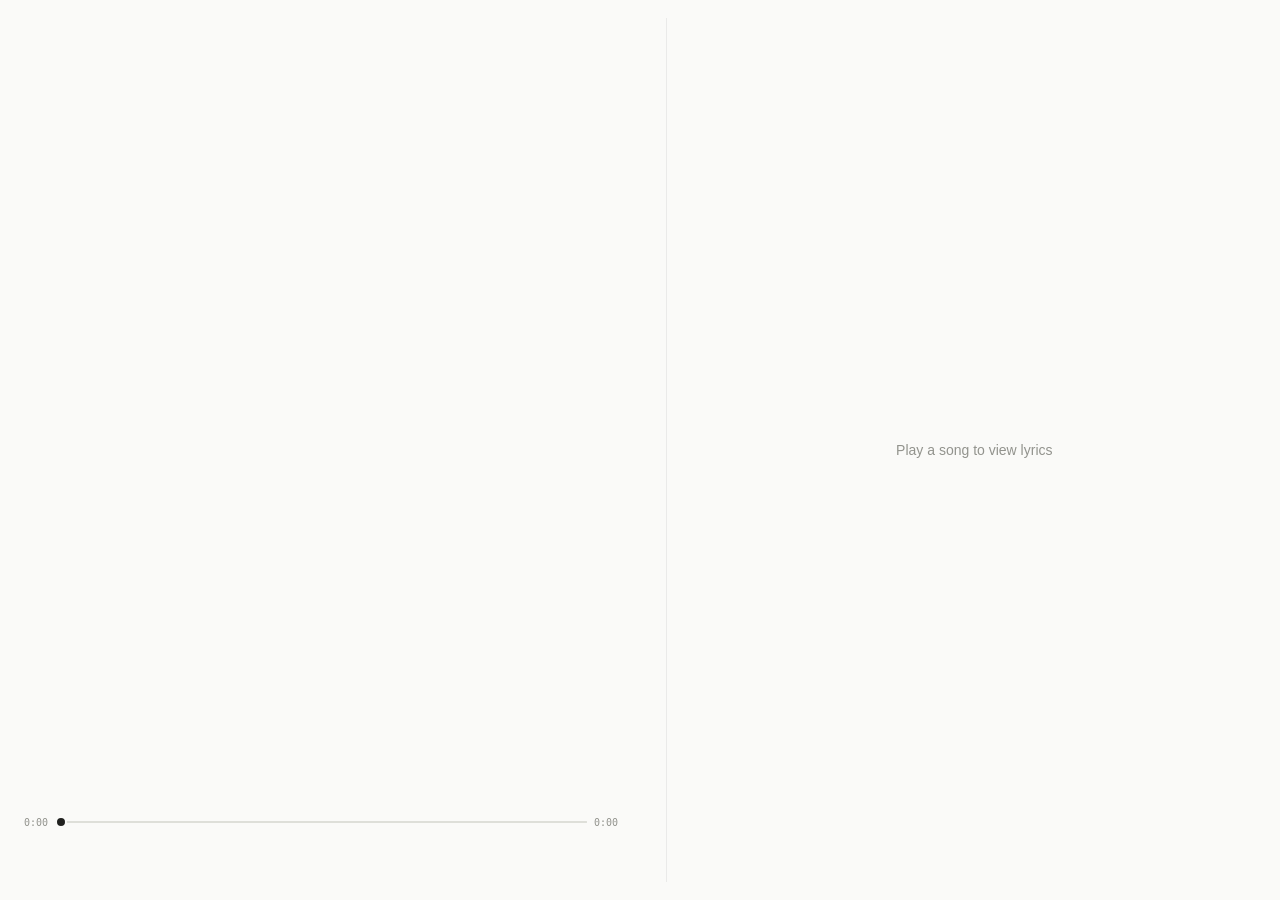
==== web/index.html @ 3633c278 "Add Android and Windows ports, source license and automated builds" ====
<!doctype html>
<html lang="zh-CN">
  <head>
    <meta charset="UTF-8" />
    <meta name="viewport" content="width=device-width, initial-scale=1.0, viewport-fit=cover" />
    <meta name="color-scheme" content="light" />
    <meta name="theme-color" content="#f4efe8" />
    <title>气象唱片 · Weather Record</title>
    <link rel="stylesheet" href="styles.css?v=20261101-i18n2" />
  </head>
  <body class="app-booting">
    <div class="launch-splash" id="launchSplash" aria-hidden="true">
      <div class="launch-brand">
        <img class="launch-icon" src="icon.svg" alt="" />
        <div class="launch-title" data-i18n="appName">Weather Record</div>
      </div>
    </div>
    <main class="shell">
      <header class="topbar">
        <a class="brand" href="#" data-i18n="brand">气象唱片 <span>WEATHER RECORD</span></a>
        <button class="location-btn" id="locationBtn" type="button"><span class="pin">⌖</span> <span id="locationText" data-i18n="locating">正在定位</span></button>
      </header>

      <section class="hero">
        <div class="hero-copy">
          <p class="eyebrow" data-i18n="eyebrow">TODAY'S RANDOM RECORD</p>
          <h1 data-i18n="heroTitle">让当下的天气，<br /><em>替你选一张唱片。</em></h1>
          <p class="intro" data-i18n="intro">每一次打开，都会根据此刻的时间、光线与空气，<br class="desktop" />从你的听觉天气库里捞出一张刚刚好的专辑。</p>
        </div>
        <div class="sky-mark" aria-hidden="true"><span>☼</span></div>
      </section>

      <section class="context-grid" aria-label="当前环境">
        <article class="context-card time-card"><span class="card-label" data-i18n="localTime">LOCAL TIME</span><strong id="clock">--:--</strong><span id="period" data-i18n="readingPeriod">正在读取时段</span></article>
        <article class="context-card weather-card"><span class="card-label" data-i18n="weather">WEATHER</span><strong id="temperature">--°</strong><span id="weatherLabel" data-i18n="readingWeather">正在读取天气</span></article>
        <article class="context-card date-card"><span class="card-label" data-i18n="today">TODAY</span><strong id="date">--</strong><span id="dateLabel" data-i18n="welcomeToday">崭新之日</span></article>
      </section>

      <section class="result-section">
        <div class="section-heading"><span>为你抽取</span><span class="rule"></span><span id="moodHint">今日氛围</span></div>
        <div class="record-layout">
          <div class="album-art" id="albumArt"><div class="art-noise"></div><span class="art-index" id="artIndex">01</span><div class="art-title" id="artTitle">—</div><div class="art-artist" id="artArtist">—</div><span class="art-sticker" id="artSticker">LISTEN<br />CLOSELY</span><div class="lyrics-view" id="lyricsView" aria-hidden="true"><div class="lyrics-caption" id="lyricsCaption" data-i18n="lyricsCaption">歌词 · 点按返回封面</div><div class="lyrics-window" id="lyricsWindow"><div class="lyrics-lines" id="lyricsLines"></div><p class="lyrics-message" id="lyricsMessage" data-i18n="lyricsIdle">播放歌曲后显示歌词</p></div><div class="lyrics-credit">LYRICS · LRCLIB</div></div></div>
          <div class="record-info">
            <p class="match-label">MATCHED TO YOUR MOMENT <span id="matchPercent">96%</span></p>
            <h2 id="albumName">正在寻找一张唱片…</h2>
            <p class="artist" id="artistName">—</p>
            <p class="description" id="albumDescription" data-i18n="waiting">稍等，让天空给我们一个提示。</p>
            <div class="tags" id="tags"></div>
            <div class="controls"><button class="play-btn" id="playBtn" type="button"><span id="playIcon">▶</span> <span id="playText" data-i18n="play">播放</span></button><button class="shuffle-btn" id="shuffleBtn" type="button" aria-label="重新抽取">↻</button></div>
          </div>
        </div>
      </section>
      <footer><span data-i18n="curated">CURATED BY THE SKY</span><span><span data-i18n="updated">更新时间</span> <b id="updatedAt">--:--</b></span></footer>
    </main>
    <div class="description-modal" id="descriptionModal" aria-hidden="true" role="dialog" aria-modal="true" aria-labelledby="descriptionModalTitle">
      <button class="description-close" id="descriptionClose" type="button" aria-label="关闭简介">×</button>
      <div class="description-sheet">
        <p class="description-kicker" id="descriptionModalTitle">ALBUM NOTE</p>
        <p class="description-full" id="descriptionFull"></p>
      </div>
    </div>
    <div class="rating-modal" id="trackRatingModal" aria-hidden="true" role="dialog" aria-modal="true" aria-labelledby="trackRatingTitle">
      <div class="rating-sheet">
        <p class="rating-kicker" id="ratingKicker">YOUR LISTENING PROFILE</p>
        <h2 id="trackRatingTitle">给这首歌一点感觉</h2>
        <p class="rating-track" id="ratingTrackName">—</p>
        <p class="rating-artist" id="ratingArtistName">—</p>
        <p class="rating-note" id="ratingNote">这是你的主观感受，不是音频测量，也不是喜爱程度。</p>
        <div class="rating-fields">
          <label class="rating-field"><span><b data-rating-title="energy">活力感</b><small>ENERGY</small></span><output>50</output><input type="range" min="0" max="100" value="50" data-rating="energy" /></label>
          <label class="rating-field"><span><b data-rating-title="valence">愉悦度</b><small>VALENCE</small></span><output>50</output><input type="range" min="0" max="100" value="50" data-rating="valence" /></label>
          <label class="rating-field"><span><b data-rating-title="calmness">平静度</b><small>CALMNESS</small></span><output>50</output><input type="range" min="0" max="100" value="50" data-rating="calmness" /></label>
          <label class="rating-field"><span><b data-rating-title="acousticness">原声感</b><small>ACOUSTICNESS</small></span><output>50</output><input type="range" min="0" max="100" value="50" data-rating="acousticness" /></label>
          <label class="rating-field"><span><b data-rating-title="instrumentalness">器乐程度</b><small>INSTRUMENTALNESS</small></span><output>50</output><input type="range" min="0" max="100" value="50" data-rating="instrumentalness" /></label>
          <label class="rating-field"><span><b data-rating-title="groove">律动感</b><small>GROOVE</small></span><output>50</output><input type="range" min="0" max="100" value="50" data-rating="groove" /></label>
        </div>
        <div class="rating-actions"><button id="ratingLater" type="button">稍后再说</button><button id="ratingSave" type="button">保存评分</button></div>
        <button class="rating-never" id="ratingNever" type="button">不再提醒这首歌</button>
      </div>
    </div>
    <script src="portable.js"></script>
    <script src="bootstrap.js?v=20261031-1800"></script>
    <script src="localization.js?v=20261101-newday1"></script>
    <script src="clean-app.js?v=20261101-track-rating1"></script>
    <script>
      if (!window.WEATHER_RECORD_NATIVE && !window.WEATHER_RECORD_PORTABLE) {
        const spotifyWebSDK = document.createElement('script');
        spotifyWebSDK.src = 'https://sdk.scdn.co/spotify-player.js';
        document.body.appendChild(spotifyWebSDK);
      }
    </script>
  </body>
</html>
---- web/styles.css ----
:root{--paper:#f6f3ee;--ink:#172033;--muted:#7b8390;--surface:#e2e7ed;--surface-strong:#cdd5df;--line:#172033;--accent:#e86f51}*{box-sizing:border-box}html{background:var(--paper)}body{margin:0;background:var(--paper);color:var(--ink);font-family:"DM Sans",-apple-system,BlinkMacSystemFont,"PingFang SC","Microsoft YaHei",sans-serif}.shell{width:min(100%,840px);min-height:100svh;margin:0 auto;padding:54px 44px 138px}.topbar{height:0}.brand,.location-btn,.hero,.section-heading,.match-label,.record-info h2,.record-info .artist,.record-info .description,.record-info .tags,footer,.track-panel{display:none!important}.spotify-reconnect{position:fixed;z-index:10;left:50%;bottom:max(24px,env(safe-area-inset-bottom));transform:translateX(-50%);height:46px;min-width:220px;padding:0 22px;border:0;border-radius:999px;background:var(--ink);color:#fff;font:600 14px "DM Sans";letter-spacing:.02em;box-shadow:0 10px 24px rgba(23,32,51,.18);cursor:pointer;transition:transform .18s,background .18s}.spotify-reconnect:hover{background:var(--accent);transform:translateX(-50%) translateY(-2px)}.context-grid{display:grid;grid-template-columns:repeat(3,minmax(0,1fr));gap:24px;margin:0 0 50px;border:0}.context-card{min-width:0;padding:0;border:0;display:block}.card-label{display:block!important;margin:0 0 8px;font:600 10px "DM Mono",monospace;letter-spacing:.14em;color:var(--muted)}.context-card strong{display:block;overflow:hidden;color:var(--ink);font:500 clamp(28px,4.2vw,48px)/1 "DM Sans";letter-spacing:-.06em;text-overflow:ellipsis;white-space:nowrap}.context-card span:last-child{display:block;margin-top:8px;overflow:hidden;color:var(--muted);font:400 13px/1.2 "DM Sans";text-overflow:ellipsis;white-space:nowrap}.weather-card{order:1}.time-card{order:2}.date-card{order:3}.result-section{padding:0}.record-layout{display:block;margin:0}.album-art{position:relative;width:100%;aspect-ratio:1;overflow:hidden;border:0;border-radius:38px;background:#cbd4df center/cover no-repeat;box-shadow:0 22px 44px rgba(23,32,51,.16)}.album-art:before,.album-art:after,.art-noise,.art-index,.art-title,.art-artist,.art-sticker{display:none!important}.record-info{width:100%;padding:0}.mode-bar{display:flex!important;justify-content:center;gap:5px;margin:22px 0 0!important}.mode-btn{min-height:30px;padding:7px 12px;border:1px solid #d4dae1;border-radius:999px;background:transparent;color:var(--muted);font:500 10px "DM Mono",monospace;cursor:pointer}.mode-btn.active{border-color:var(--ink);background:var(--ink);color:#fff}.player-extras{width:100%;margin:52px auto 0}.progress-line{display:grid;grid-template-columns:42px minmax(0,1fr) 42px;align-items:center;gap:10px;border-top:2px solid var(--line);padding-top:12px}.progress-line span{color:var(--muted);font:500 10px "DM Mono",monospace;text-align:center}.progress-line input{width:100%;height:4px;margin:0;appearance:none;background:transparent;accent-color:var(--accent);cursor:pointer}.progress-line input::-webkit-slider-runnable-track{height:4px;border-radius:99px;background:#cbd4df}.progress-line input::-webkit-slider-thumb{width:12px;height:12px;margin-top:-4px;appearance:none;border:2px solid var(--paper);border-radius:50%;background:var(--accent);box-shadow:0 1px 4px rgba(0,0,0,.2)}.progress-line input::-moz-range-track{height:4px;border-radius:99px;background:#cbd4df}.progress-line input::-moz-range-thumb{width:10px;height:10px;border:2px solid var(--paper);border-radius:50%;background:var(--accent)}.controls{display:grid;grid-template-columns:1fr 1fr;gap:16px;margin:48px 0 0}.play-btn,.shuffle-btn{display:flex;align-items:center;justify-content:center;min-height:76px;padding:0;border:0;border-radius:24px;color:var(--ink);font:600 21px "DM Sans";cursor:pointer;transition:transform .16s,background .16s,box-shadow .16s}.play-btn{background:var(--ink);color:#fff;box-shadow:0 10px 20px rgba(23,32,51,.14)}.play-btn:hover{background:#253552;transform:translateY(-2px)}.shuffle-btn{background:var(--surface-strong)}.shuffle-btn:hover{background:#bbc7d3;transform:translateY(-2px)}.play-btn span:first-child{display:none}.play-btn #playText{font-size:0}.play-btn #playText:after{content:"播放";font-size:21px}.shuffle-btn{font-size:0}.shuffle-btn:after{content:"换一首";font-size:21px}.spotify-login{display:none}
@media(min-width:900px){.shell{width:min(100%,980px);padding:66px 64px 130px}.context-grid{margin-bottom:62px}.album-art{width:min(100%,700px);margin:0 auto;border-radius:44px}.player-extras{width:min(100%,700px)}.controls{width:min(100%,700px);margin:48px auto 0}.mode-bar{margin-top:26px!important}}
@media(max-width:520px){.shell{padding:32px 22px 118px}.context-grid{gap:10px;margin-bottom:34px}.card-label{font-size:8px;margin-bottom:7px}.context-card strong{font-size:25px}.context-card span:last-child{margin-top:6px;font-size:11px}.album-art{border-radius:28px}.mode-bar{margin-top:17px!important}.mode-btn{padding:6px 10px;font-size:9px}.player-extras{margin-top:36px}.progress-line{grid-template-columns:35px minmax(0,1fr) 35px;gap:7px}.controls{gap:12px;margin-top:38px}.play-btn,.shuffle-btn{min-height:62px;border-radius:19px}.play-btn #playText:after,.shuffle-btn:after{font-size:17px}.spotify-reconnect{height:42px;min-width:190px;font-size:12px}}
/* desktop player composition */
.record-info{display:flex;flex-direction:column}.mode-bar{order:1}.player-extras{order:2}.controls{order:3}
@media(min-width:760px){.shell{width:min(100%,1280px);padding:64px 70px 120px}.context-grid{width:min(100%,760px);margin:0 auto 66px}.record-layout{display:grid;grid-template-columns:minmax(420px,610px) minmax(270px,1fr);align-items:center;gap:74px}.album-art{width:100%;margin:0;border-radius:46px}.record-info{align-items:stretch}.mode-bar{justify-content:flex-start;margin:0 0 42px!important}.mode-btn{padding:9px 15px;font-size:11px}.player-extras{width:100%;margin:0}.progress-line{padding-top:15px}.controls{width:100%;margin:44px 0 0;gap:14px}.play-btn,.shuffle-btn{min-height:72px;border-radius:22px}.spotify-reconnect{left:auto;right:36px;bottom:30px;transform:none}.spotify-reconnect:hover{transform:translateY(-2px)}}
.record-info h2{display:block!important;order:1;margin:0 0 7px;text-align:left;color:var(--ink);font:600 clamp(25px,3vw,40px)/1.05 'Playfair Display';letter-spacing:-.04em;white-space:nowrap;overflow:hidden;text-overflow:ellipsis}.record-info .artist{display:block!important;order:2;margin:0 0 24px;text-align:left;color:var(--muted);font:400 13px 'DM Mono',monospace;white-space:nowrap;overflow:hidden;text-overflow:ellipsis}.record-info .mode-bar{order:3}.record-info .player-extras{order:4}.record-info .controls{order:5}@media(max-width:700px){.record-info h2{margin:20px 3px 5px;font-size:26px}.record-info .artist{margin:0 3px 17px;font-size:11px}.record-info .mode-bar{order:3}.record-info .player-extras{order:4}.record-info .controls{order:5}}

/* Minimal player */
:root{--paper:#fafaf8;--ink:#20211f;--muted:#92938d;--accent:#20211f}
.shell{max-width:1060px;padding-top:44px}
.context-grid{gap:24px;margin-bottom:36px}.card-label{display:none!important}
.context-card strong{font-size:22px;letter-spacing:-.03em}.context-card span:last-child{font-size:11px}
.album-art{border-radius:12px;box-shadow:0 10px 32px #0000000b;touch-action:pan-y;user-select:none}
.record-info h2{font-family:-apple-system,BlinkMacSystemFont,'PingFang SC',sans-serif;font-size:28px;font-weight:500;line-height:1.25;letter-spacing:-.03em}
.record-info .artist{font-family:inherit;font-size:13px;margin-bottom:20px}
.mode-bar{gap:14px!important;margin:12px 0 28px!important;justify-content:flex-start}
.mode-btn{border:0!important;border-radius:0;background:transparent!important;color:var(--muted)!important;padding:8px 0;font:12px inherit}
.mode-btn.active{color:var(--ink)!important;box-shadow:0 1px var(--ink)}
.player-extras{margin:8px 0 0;width:100%}.progress-line{border:0;padding:0;gap:12px}
.progress-line input::-webkit-slider-runnable-track{background:#e2e3de;height:3px}
.progress-line input::-webkit-slider-thumb{width:11px;height:11px;box-shadow:none}
.controls{display:flex;justify-content:center;margin:26px 0 0;width:100%}
.shuffle-btn{display:none!important}
.play-btn{width:64px;height:64px;min-height:64px;border-radius:50%;box-shadow:none;background:var(--ink)}
.play-btn span:first-child{display:block;font-size:23px;line-height:1}
.play-btn #playText{position:absolute;width:1px;height:1px;overflow:hidden;clip-path:inset(50%)}
.play-btn #playText:after{content:none}
.spotify-reconnect{position:static;display:block;margin:0 auto;background:transparent;color:var(--muted);box-shadow:none;transform:none;min-width:0;height:36px;font-size:11px}
.spotify-reconnect:hover{background:transparent;color:var(--ink);transform:none}
.topbar{height:auto;margin-bottom:28px}
@media(min-width:760px){.record-layout{grid-template-columns:minmax(0,480px) minmax(0,1fr);gap:64px}.context-grid{max-width:none;margin-bottom:42px}.album-art{border-radius:12px}.shell{padding-bottom:64px}.mode-bar{margin-bottom:28px!important}}
@media(max-width:759px){.shell{padding:20px 26px 40px}.context-grid{margin-bottom:26px}.record-info h2{margin:24px 0 6px;font-size:25px}.record-info .artist{margin:0 0 12px}.mode-bar{margin:6px 0 24px!important}.album-art{border-radius:10px}.controls{margin-top:24px}}
@media(prefers-reduced-motion:reduce){*{transition:none!important}}
/* Refined transport and visible account control */
.topbar{height:0;overflow:visible}
.spotify-reconnect{position:fixed!important;top:max(16px,env(safe-area-inset-top));right:20px;left:auto!important;bottom:auto!important;z-index:20;transform:none!important;padding:0 13px;height:34px;min-width:0;border:1px solid #e7e7e2;border-radius:999px;background:rgba(250,250,248,.9);color:#555650;font:500 11px -apple-system,BlinkMacSystemFont,sans-serif;box-shadow:0 2px 10px #00000008;backdrop-filter:blur(10px)}
.spotify-reconnect:hover{background:#f0f0ec;color:#20211f;transform:none!important}
.play-btn{width:58px;height:58px;min-height:58px;padding:0;border:1px solid #393a37;background:#20211f;box-shadow:0 5px 14px #00000018;transition:transform .16s,background .16s,box-shadow .16s}
.play-btn:hover{background:#353632;transform:scale(1.04);box-shadow:0 7px 18px #00000020}
.play-btn:active{transform:scale(.96)}
.play-btn #playIcon{display:grid;width:22px;height:22px;place-items:center}
.play-btn #playIcon svg{width:22px;height:22px;fill:#fff}
.album-art{cursor:grab;touch-action:pan-y;will-change:transform,opacity;backface-visibility:hidden;transform:translateZ(0);contain:paint}
.album-art:active{cursor:grabbing}

/* iPhone app: one screen with the account button in normal flow */
.native-app,.native-app body{height:100%;overflow:hidden;overscroll-behavior:none}
.native-app .shell{height:100dvh;min-height:0;max-height:100dvh;padding:12px 18px 14px;display:flex;flex-direction:column;overflow:hidden}
.native-app .topbar{height:36px;min-height:36px;margin:0 0 10px;display:flex;align-items:center;justify-content:flex-end;overflow:visible}
.native-app .spotify-reconnect{position:static!important;top:auto;right:auto;bottom:auto;left:auto;transform:none!important;margin:0;height:32px}
.native-app .context-grid{width:100%;margin:0 0 13px;gap:8px;flex:0 0 auto}
.native-app .context-card strong{font-size:clamp(17px,5vw,23px)}
.native-app .context-card span:last-child{font-size:10px;margin-top:4px}
.native-app .result-section{min-height:0;flex:1}
.native-app .record-layout{height:100%;display:flex;flex-direction:column;align-items:stretch;gap:0}
.native-app .album-art{width:min(100%,calc(100dvh - 332px));max-height:calc(100dvh - 332px);min-height:0;flex:0 1 auto;align-self:center;margin:0}
.native-app .record-info{min-height:0;flex:1}
.native-app .record-info h2{margin:11px 0 3px;font-size:clamp(18px,5vw,25px)}
.native-app .record-info .artist{margin:0 0 5px;font-size:11px}
.native-app .mode-bar{margin:1px 0 10px!important;gap:14px!important}
.native-app .mode-btn{min-height:25px;padding:3px 0;font-size:11px}
.native-app .player-extras{margin:0}
.native-app .controls{margin:14px 0 0}
.native-app .play-btn{width:52px;height:52px;min-height:52px}
.native-app .shell{padding-top:calc(env(safe-area-inset-top,0px) + 8px);padding-bottom:calc(env(safe-area-inset-bottom,0px) + 8px)}
.native-app .album-art{width:min(100%,calc(100dvh - env(safe-area-inset-top,0px) - env(safe-area-inset-bottom,0px) - 310px));max-height:calc(100dvh - env(safe-area-inset-top,0px) - env(safe-area-inset-bottom,0px) - 310px)}
@media(max-height:680px){.native-app .shell{padding-top:6px;padding-bottom:6px}.native-app .topbar{margin-bottom:5px}.native-app .context-grid{margin-bottom:8px}.native-app .album-art{width:min(100%,calc(100dvh - 288px));max-height:calc(100dvh - 288px)}.native-app .controls{margin-top:8px}.native-app .play-btn{width:46px;height:46px;min-height:46px}}
@media(max-height:680px){.native-app .shell{padding-top:calc(env(safe-area-inset-top,0px) + 4px);padding-bottom:calc(env(safe-area-inset-bottom,0px) + 4px)}.native-app .album-art{width:min(100%,calc(100dvh - env(safe-area-inset-top,0px) - env(safe-area-inset-bottom,0px) - 270px));max-height:calc(100dvh - env(safe-area-inset-top,0px) - env(safe-area-inset-bottom,0px) - 270px)}}

/* Airier player spacing */
@media(min-width:760px){.record-layout{gap:88px}.record-info h2{font-size:36px}.record-info .artist{font-size:15px;margin-bottom:30px}.record-info .mode-bar{margin-bottom:40px!important}.record-info .controls{margin-top:50px}.play-btn{width:68px;height:68px;min-height:68px}}
.native-app .topbar{height:40px;min-height:40px;margin-bottom:clamp(12px,2.2vh,22px)}
.native-app .context-grid{margin-bottom:clamp(16px,2.4vh,24px);gap:14px}
.native-app .context-card strong{font-size:clamp(20px,5.8vw,27px)}
.native-app .context-card span:last-child{font-size:11px;margin-top:6px}
.native-app .record-info h2{margin:clamp(17px,2.7vh,25px) 0 5px;font-size:clamp(22px,6vw,29px)}
.native-app .record-info .artist{font-size:13px;margin-bottom:10px}
.native-app .mode-bar{margin:7px 0 18px!important;gap:22px!important}
.native-app .mode-btn{font-size:12px;min-height:32px;padding:6px 0}
.native-app .player-extras{margin:6px 0 0}
.native-app .controls{margin-top:auto;padding-top:16px;margin-bottom:4px}
.native-app .play-btn{width:62px;height:62px;min-height:62px}
.native-app .album-art{width:min(100%,calc(100dvh - env(safe-area-inset-top,0px) - env(safe-area-inset-bottom,0px) - 360px));max-height:calc(100dvh - env(safe-area-inset-top,0px) - env(safe-area-inset-bottom,0px) - 360px)}
@media(max-height:720px){.native-app .topbar{margin-bottom:8px}.native-app .context-grid{margin-bottom:10px}.native-app .record-info h2{margin-top:10px}.native-app .mode-bar{margin-bottom:10px!important}.native-app .controls{padding-top:8px}.native-app .album-art{width:min(100%,calc(100dvh - env(safe-area-inset-top,0px) - env(safe-area-inset-bottom,0px) - 315px));max-height:calc(100dvh - env(safe-area-inset-top,0px) - env(safe-area-inset-bottom,0px) - 315px)}}

/* Show the actual time/weather match below the artwork. */
.record-info .description{display:-webkit-box!important;order:3;margin:0 0 8px;color:var(--muted);font:400 12px/1.4 -apple-system,BlinkMacSystemFont,'PingFang SC',sans-serif;-webkit-box-orient:vertical;-webkit-line-clamp:3;overflow:hidden}
.record-info .tags{display:flex!important;order:4;gap:6px;margin:0 0 8px;overflow:hidden;white-space:nowrap}
.record-info .tag{flex:none;padding:4px 8px;border-radius:999px;background:#eff0ec;color:#656761;font:500 10px/1.2 -apple-system,BlinkMacSystemFont,'PingFang SC',sans-serif}
.record-info .mode-bar{order:5}.record-info .player-extras{order:6}.record-info .controls{order:7}
.native-app .record-info h2{margin-top:10px}.native-app .record-info .artist{margin-bottom:7px}
.native-app .mode-bar{margin:4px 0 10px!important}
.native-app .album-art{width:min(100%,calc(100dvh - env(safe-area-inset-top,0px) - env(safe-area-inset-bottom,0px) - 435px));max-height:calc(100dvh - env(safe-area-inset-top,0px) - env(safe-area-inset-bottom,0px) - 435px)}
@media(max-height:720px){.native-app .album-art{width:min(100%,calc(100dvh - env(safe-area-inset-top,0px) - env(safe-area-inset-bottom,0px) - 380px));max-height:calc(100dvh - env(safe-area-inset-top,0px) - env(safe-area-inset-bottom,0px) - 380px)}}

/* Tap the artwork to reveal time-synced lyrics. */
.lyrics-view{position:absolute;inset:0;z-index:2;overflow:hidden;border-radius:inherit;background:var(--paper);color:var(--ink);opacity:0;visibility:hidden;pointer-events:none;transition:opacity .38s ease,visibility .38s ease}
.album-art.lyrics-closing .lyrics-view{transition:none!important;opacity:0!important;visibility:hidden!important}
.album-art.lyrics-open .lyrics-view{opacity:1;visibility:visible}
.lyrics-caption,.lyrics-credit{position:absolute;left:24px;right:24px;z-index:2;font:600 10px/1.3 -apple-system,BlinkMacSystemFont,'PingFang SC',sans-serif;letter-spacing:.1em;color:#ffffff83}
.lyrics-caption{top:20px}.lyrics-credit{bottom:17px}
.lyrics-window{position:absolute;inset:50px 22px 42px;overflow:hidden;mask-image:linear-gradient(to bottom,transparent,#000 15%,#000 85%,transparent)}
.lyrics-lines{position:absolute;top:0;left:0;right:0;will-change:transform;transition:transform .62s cubic-bezier(.2,.75,.2,1)}
.lyric-line{margin:0 0 19px;font:650 clamp(18px,5vw,30px)/1.22 -apple-system,BlinkMacSystemFont,'PingFang SC',sans-serif;letter-spacing:-.03em;color:#fff;opacity:.16;filter:blur(3px);transition:opacity .48s ease,filter .48s ease,transform .48s ease;transform:scale(.98);transform-origin:left center;white-space:pre-wrap;overflow-wrap:anywhere}
.lyric-line.near{opacity:.38;filter:blur(1.7px)}
.lyric-line.active{opacity:1;filter:none;transform:scale(1)}
.lyrics-message{position:absolute;top:50%;left:0;right:0;margin:0;transform:translateY(-50%);text-align:center;color:#ffffffb5;font:500 14px/1.5 -apple-system,BlinkMacSystemFont,'PingFang SC',sans-serif}
.lyrics-message[hidden]{display:none}
@media(max-width:520px){.lyrics-window{inset:46px 18px 38px}.lyrics-caption,.lyrics-credit{left:19px;right:19px}.lyrics-caption{top:16px}.lyrics-credit{bottom:14px}.lyric-line{margin-bottom:15px;font-size:clamp(18px,5.4vw,24px)}}

/* Full-page lyric composition: the artwork becomes a clean reading space. */
.album-art.lyrics-open{border-radius:0;box-shadow:none;background:var(--paper)!important;cursor:pointer}
.album-art.lyrics-open .lyrics-view{border-radius:0;background:var(--paper);color:var(--ink)}
.album-art.lyrics-open .lyrics-caption,.album-art.lyrics-open .lyrics-credit{display:none}
.album-art.lyrics-open .lyrics-window{inset:0 4px 0 0;mask-image:linear-gradient(to bottom,transparent,#000 8%,#000 86%,transparent)}
.album-art.lyrics-open .lyrics-lines{left:0;right:0;transition:transform .68s cubic-bezier(.22,.72,.2,1)}
.album-art.lyrics-open .lyric-line{margin:0 0 clamp(28px,4.5vh,45px);color:var(--ink);font:650 clamp(34px,10vw,50px)/1.27 -apple-system,BlinkMacSystemFont,'PingFang SC',sans-serif;letter-spacing:-.045em;opacity:.12;filter:blur(3px);transform:none;transition:opacity .5s ease,filter .5s ease}
.album-art.lyrics-open .lyric-line.near{opacity:.29;filter:blur(2.1px)}
.album-art.lyrics-open .lyric-line.active{opacity:1;filter:none;transform:none}
.album-art.lyrics-open .lyrics-message{color:var(--muted);font-size:15px}
@media(max-width:759px){.album-art.lyrics-open{height:min(56dvh,560px);aspect-ratio:auto}}
.native-app .album-art.lyrics-open{width:100%;height:0;max-height:none;min-height:0;flex:1 1 auto;align-self:stretch;aspect-ratio:auto;margin:0}
.native-app .album-art.lyrics-open+.record-info{flex:0 0 auto}
.native-app .album-art.lyrics-open+.record-info h2{margin-top:clamp(12px,2.4vh,24px)}
.native-app .album-art.lyrics-open+.record-info .controls{margin-bottom:clamp(12px,3vh,28px)}
@media(max-height:720px){.native-app .album-art.lyrics-open+.record-info h2{margin-top:8px}.native-app .album-art.lyrics-open+.record-info .controls{margin-bottom:4px}}

/* Full album note: tap the clamped preview to read without leaving the player. */
.record-info .description{cursor:pointer}
.description-modal{position:fixed;inset:0;z-index:100;display:flex;align-items:center;justify-content:center;padding:max(78px,env(safe-area-inset-top)) 28px max(48px,env(safe-area-inset-bottom));background:rgba(246,243,238,.62);backdrop-filter:blur(22px) saturate(.82);-webkit-backdrop-filter:blur(22px) saturate(.82);opacity:0;visibility:hidden;pointer-events:none;transition:opacity .22s ease,visibility .22s ease}
.description-modal.open{opacity:1;visibility:visible;pointer-events:auto}
.description-close{position:absolute;top:max(18px,env(safe-area-inset-top));left:20px;width:34px;height:34px;padding:0;border:1px solid rgba(23,32,51,.12);border-radius:50%;background:rgba(255,255,255,.66);color:var(--ink);font:300 25px/30px -apple-system,BlinkMacSystemFont,sans-serif;box-shadow:0 4px 16px rgba(23,32,51,.07);cursor:pointer}
.description-sheet{width:min(100%,620px);max-height:72dvh;overflow:auto;padding:34px 30px;border:1px solid rgba(23,32,51,.08);border-radius:30px;background:rgba(250,249,246,.88);box-shadow:0 24px 70px rgba(23,32,51,.14)}
.description-kicker{margin:0 0 22px;color:var(--muted);font:600 10px/1.2 -apple-system,BlinkMacSystemFont,sans-serif;letter-spacing:.16em}
.description-full{margin:0;color:var(--ink);font:500 clamp(22px,6.4vw,34px)/1.46 -apple-system,BlinkMacSystemFont,'PingFang SC',sans-serif;letter-spacing:-.025em;white-space:pre-wrap}
@media(max-width:520px){.description-modal{padding-left:20px;padding-right:20px}.description-sheet{padding:29px 24px;border-radius:25px}.description-full{font-size:clamp(21px,6vw,28px)}}
@media(prefers-reduced-motion:reduce){.description-modal{transition:none}}

/* Subjective Liked Songs rating: local-only and visually consistent. */
.rating-modal{position:fixed;inset:0;z-index:160;display:flex;align-items:flex-end;justify-content:center;padding:20px max(18px,env(safe-area-inset-right)) max(18px,env(safe-area-inset-bottom)) max(18px,env(safe-area-inset-left));background:rgba(244,243,239,.55);backdrop-filter:blur(24px) saturate(.86);-webkit-backdrop-filter:blur(24px) saturate(.86);opacity:0;visibility:hidden;pointer-events:none;transition:opacity .25s ease,visibility .25s ease}
.rating-modal.open{opacity:1;visibility:visible;pointer-events:auto}
.rating-sheet{width:min(100%,560px);max-height:min(88dvh,760px);overflow:auto;padding:27px 25px 22px;border:1px solid rgba(32,33,31,.08);border-radius:30px;background:rgba(250,250,248,.96);box-shadow:0 24px 80px rgba(24,26,24,.16);transform:translate3d(0,24px,0) scale(.985);transition:transform .34s cubic-bezier(.16,.78,.2,1)}
.rating-modal.open .rating-sheet{transform:translate3d(0,0,0) scale(1)}
.rating-kicker{margin:0 0 9px;color:var(--muted);font:600 9px/1.2 -apple-system,BlinkMacSystemFont,sans-serif;letter-spacing:.17em}
.rating-sheet h2{margin:0 0 12px;color:var(--ink);font:600 clamp(25px,7vw,34px)/1.08 -apple-system,BlinkMacSystemFont,'PingFang SC',sans-serif;letter-spacing:-.04em}
.rating-track{margin:0 0 3px;color:var(--ink);font:500 15px/1.3 -apple-system,BlinkMacSystemFont,'PingFang SC',sans-serif;white-space:nowrap;overflow:hidden;text-overflow:ellipsis}
.rating-artist,.rating-note{color:var(--muted);font:400 11px/1.45 -apple-system,BlinkMacSystemFont,'PingFang SC',sans-serif}
.rating-artist{margin:0 0 12px}.rating-note{margin:0 0 20px;max-width:440px}
.rating-fields{display:grid;gap:16px}
.rating-field{display:grid;grid-template-columns:minmax(0,1fr) 35px;align-items:end;gap:7px 12px}
.rating-field>span{display:flex;align-items:baseline;gap:8px;min-width:0}.rating-field b{font:500 13px/1.2 -apple-system,BlinkMacSystemFont,'PingFang SC',sans-serif}.rating-field small{color:var(--muted);font:500 8px/1.2 -apple-system,BlinkMacSystemFont,sans-serif;letter-spacing:.1em}
.rating-field output{text-align:right;color:var(--ink);font:500 11px/1.2 ui-monospace,SFMono-Regular,Menlo,monospace}
.rating-field input{grid-column:1/-1;width:100%;height:15px;margin:0;appearance:none;background:transparent;cursor:pointer}
.rating-field input::-webkit-slider-runnable-track{height:3px;border-radius:99px;background:linear-gradient(90deg,var(--ink) var(--rating-value,50%),#dedfd9 var(--rating-value,50%))}
.rating-field input::-webkit-slider-thumb{width:15px;height:15px;margin-top:-6px;appearance:none;border:3px solid #fafaf8;border-radius:50%;background:var(--ink);box-shadow:0 1px 6px rgba(0,0,0,.22)}
.rating-actions{display:grid;grid-template-columns:1fr 1.35fr;gap:10px;margin-top:24px}.rating-actions button{height:50px;border:0;border-radius:16px;font:600 13px -apple-system,BlinkMacSystemFont,'PingFang SC',sans-serif;cursor:pointer}.rating-actions button:first-child{background:#ecece7;color:#666760}.rating-actions button:last-child{background:var(--ink);color:#fff}
.rating-never{display:block;margin:14px auto 0;padding:4px;border:0;background:transparent;color:#a0a19b;font:400 10px -apple-system,BlinkMacSystemFont,'PingFang SC',sans-serif;cursor:pointer}
@media(min-width:760px){.rating-modal{align-items:center}.rating-sheet{padding:34px 34px 27px}.rating-fields{grid-template-columns:1fr 1fr;column-gap:28px}.rating-actions{margin-top:30px}}
@media(max-height:720px){.rating-sheet{max-height:94dvh;padding-top:21px}.rating-fields{gap:11px}.rating-note{margin-bottom:13px}.rating-actions{margin-top:17px}}
@media(prefers-reduced-motion:reduce){.rating-modal,.rating-sheet{transition:none}}

/* Launch reveal: visible layers rise from below in a quiet sequence. */
.launch-splash{position:fixed;inset:0;z-index:500;display:grid;place-items:center;background:var(--paper);pointer-events:none;overflow:hidden}
.launch-brand{display:flex;flex-direction:column;align-items:center;gap:24px;opacity:0;transform:translate3d(0,30px,0) scale(.94);filter:blur(5px);will-change:transform,opacity,filter}
.splash-show .launch-brand{opacity:1;transform:translate3d(0,0,0) scale(1);filter:blur(0);transition:opacity .72s cubic-bezier(.2,.7,.2,1),transform .82s cubic-bezier(.16,.78,.2,1),filter .7s ease}
.splash-sink .launch-brand{opacity:0;transform:translate3d(0,82px,0) scale(.96);filter:blur(7px);transition:opacity .64s cubic-bezier(.4,0,.8,.3),transform .72s cubic-bezier(.4,0,.8,.3),filter .58s ease}
.splash-sink.launch-splash{background:rgba(250,250,248,0);transition:background .72s ease}
.launch-icon{display:block;width:148px;height:148px;object-fit:cover;border-radius:32px}
.launch-title{color:var(--ink);font:600 clamp(25px,7vw,34px)/1 -apple-system,BlinkMacSystemFont,'PingFang SC',sans-serif;letter-spacing:-.045em}
.app-booting .topbar,.app-booting .context-card,.app-booting .album-art,.app-booting .record-info>*,.app-booting .spotify-reconnect{opacity:0;transform:translate3d(0,38px,0)}
.app-ready .topbar,.app-ready .context-card,.app-ready .album-art,.app-ready .record-info>*,.app-ready .spotify-reconnect{opacity:1;transform:translate3d(0,0,0);transition:opacity .68s cubic-bezier(.2,.72,.2,1),transform .76s cubic-bezier(.16,.78,.2,1)}
.app-ready .spotify-reconnect,.app-ready .topbar{transition-delay:.04s}
.app-ready .context-card:nth-child(1){transition-delay:.10s}.app-ready .context-card:nth-child(2){transition-delay:.16s}.app-ready .context-card:nth-child(3){transition-delay:.22s}
.app-ready .album-art{transition-delay:.28s}
.app-ready .record-info>h2,.app-ready .record-info>.artist{transition-delay:.37s}
.app-ready .record-info>.description,.app-ready .record-info>.tags,.app-ready .record-info>.mode-bar{transition-delay:.44s}
.app-ready .record-info>.player-extras,.app-ready .record-info>.controls{transition-delay:.52s}
.app-booting .spotify-reconnect{transform:translate3d(0,38px,0)!important}.app-ready .spotify-reconnect{transform:translate3d(0,0,0)!important}
.mode-switch-locked .mode-btn{pointer-events:none}
html[lang="en"] .play-btn #playText:after{content:"Play"}
html[lang="en"] .shuffle-btn:after{content:"Next"}
@media(prefers-reduced-motion:reduce){.launch-brand{opacity:1;transform:none;filter:none}.splash-show .launch-brand,.splash-sink .launch-brand{transition:none}.app-booting .topbar,.app-booting .context-card,.app-booting .album-art,.app-booting .record-info>*,.app-booting .spotify-reconnect{opacity:1;transform:none}.app-ready .topbar,.app-ready .context-card,.app-ready .album-art,.app-ready .record-info>*,.app-ready .spotify-reconnect{transition:none}}

/* A heavier played segment over a quiet, thin remaining track. */
.progress-line input{--played:0%;height:12px}
.progress-line input::-webkit-slider-runnable-track{height:8px;border-radius:99px;background:linear-gradient(var(--ink),var(--ink)) left center/var(--played) 6px no-repeat,linear-gradient(#dedfd9,#dedfd9) left center/100% 2px no-repeat}
.progress-line input::-webkit-slider-thumb{width:12px;height:12px;margin-top:-2px;border:2px solid var(--paper);background:var(--ink);box-shadow:none}
.progress-line input::-moz-range-track{height:2px;background:#dedfd9}.progress-line input::-moz-range-progress{height:6px;border-radius:99px;background:var(--ink)}

/* Workout mode shares the player's paper, ink and spacing. */
.workout-menu-button{display:grid;place-items:center;width:40px;height:40px;flex:none;margin-right:auto;border:1px solid #dcded8;border-radius:50%;background:var(--paper);color:var(--ink);font-size:23px;cursor:pointer}
body:not(.workout-mode) .workout-cards,[hidden].workout-cards,[hidden].workout-overlay{display:none!important}
.workout-mode .context-grid,.workout-mode .mode-bar{display:none!important}
.workout-cards{display:grid;grid-template-columns:repeat(3,minmax(0,1fr));gap:8px;margin-bottom:12px;flex:0 0 auto}
.workout-card{min-width:0;min-height:72px;text-align:left;padding:8px 7px;border:1px solid #dcded8;border-radius:14px;background:transparent;color:var(--ink);cursor:pointer;transition:opacity .28s,transform .28s,background .28s}
.workout-card small{display:block;font-size:10px;color:var(--muted);overflow:hidden;text-overflow:ellipsis;white-space:nowrap}
.workout-card strong{display:-webkit-box;-webkit-line-clamp:1;-webkit-box-orient:vertical;overflow:hidden;font-size:15px;line-height:1.2;margin:5px 0}
.workout-card span{font-size:11px;color:var(--muted)}
.workout-card.done{background:#dbe7d8;transform:translateY(-7px);opacity:.4}
.workout-cards-toolbar{grid-column:1/-1;display:flex;align-items:center;justify-content:space-between;min-height:24px;color:var(--muted);font:600 10px/1.2 "DM Mono",monospace;letter-spacing:.06em}
.workout-edit-button{border:1px solid #d9dcd5;border-radius:99px;background:transparent;color:var(--ink);padding:7px 11px;font:600 11px/1 -apple-system,BlinkMacSystemFont,sans-serif}
.workout-empty{grid-column:1/-1;text-align:center;padding:24px 10px;border:0;border-radius:16px;background:#e9ece4;color:var(--ink);font-size:17px}
.workout-undo{grid-column:1/-1;border:0;background:none;color:var(--muted);font-size:12px}
.workout-overlay{position:fixed;inset:0;z-index:180;display:flex;align-items:center;justify-content:center;padding:max(20px,env(safe-area-inset-top)) 18px max(20px,env(safe-area-inset-bottom));background:#f4f3ef00;backdrop-filter:blur(0);-webkit-backdrop-filter:blur(0);opacity:0;transition:opacity .3s ease,background .3s ease,backdrop-filter .3s ease,-webkit-backdrop-filter .3s ease}
.workout-overlay.open{background:#f4f3efaa;backdrop-filter:blur(20px);-webkit-backdrop-filter:blur(20px);opacity:1}.workout-overlay.closing{pointer-events:none}
.workout-sheet{width:min(100%,520px);max-height:100%;overflow:auto;overscroll-behavior:contain;border:1px solid #ffffff;border-radius:26px;background:var(--paper);box-shadow:0 20px 70px #17203320;padding:24px;transform:translate3d(0,18px,0) scale(.98);transition:transform .34s cubic-bezier(.18,.78,.2,1)}
.workout-overlay.open .workout-sheet{transform:translate3d(0,0,0) scale(1)}
.workout-menu-drawer{align-items:stretch;justify-content:flex-start;padding:0}.workout-menu-drawer.open{background:#17203326;backdrop-filter:blur(22px) saturate(.78);-webkit-backdrop-filter:blur(22px) saturate(.78)}
.workout-menu-drawer .workout-sheet{width:min(82vw,340px);height:100%;max-height:none;border:0;border-radius:0 28px 28px 0;padding:max(28px,env(safe-area-inset-top)) 24px max(28px,env(safe-area-inset-bottom));box-shadow:18px 0 54px #1720332e;transform:translate3d(-104%,-14px,0) scale(1);transition:transform .36s cubic-bezier(.18,.78,.2,1)}
.workout-menu-drawer.open .workout-sheet{transform:translate3d(0,0,0) scale(1)}
.workout-heading{display:flex;align-items:center;justify-content:space-between;gap:16px;margin-bottom:20px}.workout-heading h2{font-size:22px;margin:0}.workout-close,.workout-remove{width:34px;height:34px;flex:none;border:0;border-radius:50%;background:#e5e7e1;color:var(--ink);font-size:23px}
.workout-choice{display:block;width:100%;text-align:left;border:0;border-top:1px solid #dedfd8;background:none;color:var(--ink);padding:20px 0;font-size:17px}
.workout-choice.active{font-weight:700}.workout-choice.active:after{content:' ✓';float:right}.workout-plan-choice{margin-top:auto;color:var(--muted);font-size:14px}.workout-menu-drawer .workout-sheet{display:flex;flex-direction:column}.workout-menu-drawer .workout-heading{flex:none}.workout-menu-drawer .workout-plan-choice{margin-top:auto}
.workout-day{border:0;border-top:1px solid #dcded8;margin:0 0 24px;padding:16px 0 0}.workout-day legend{padding-right:12px;font-weight:650}.workout-day label{display:block;color:var(--muted);font-size:12px}
.workout-form input{width:100%;min-width:0;border:1px solid #dcded8;border-radius:10px;background:#ffffff70;color:var(--ink);padding:10px 8px;font:16px -apple-system,BlinkMacSystemFont,sans-serif;margin-top:5px}
.workout-row{display:grid;grid-template-columns:minmax(0,1fr) 52px 56px 30px;gap:6px;align-items:end;margin-top:12px}.workout-remove{width:28px;height:34px;margin-bottom:5px}.workout-add{border:0;background:none;color:var(--ink);padding:16px 0 0;font-size:14px}.workout-save{width:100%;padding:15px;border:0;border-radius:99px;background:var(--ink);color:var(--paper);font-size:17px}
.workout-first-note{margin:0 0 12px;color:var(--muted);font-size:14px;line-height:1.55}.workout-skip{width:100%;margin:0 0 24px;padding:13px;border:1px solid #d4d8d1;border-radius:99px;background:transparent;color:var(--ink);font-size:14px}
@media(min-width:760px){.workout-menu-button{position:absolute;top:24px;left:28px}.workout-cards{max-width:760px;margin:0 auto 24px}.workout-card{min-height:86px;padding:12px}.workout-card strong{font-size:18px}}
@media(prefers-reduced-motion:reduce){.workout-card,.workout-overlay,.workout-sheet,.workout-menu-drawer .workout-sheet{transition:none}}

/* Native bottom transport: keep the song copy clear and make playback easy to reach. */
#landscapeLyrics{display:none}
.native-app .record-info{padding-bottom:calc(72px + env(safe-area-inset-bottom,0px))}
.native-app .record-info>*{flex-shrink:0}
.native-app .record-info .description{-webkit-line-clamp:4;margin-bottom:10px}
.native-app body.workout-mode .record-info h2{margin-top:12px;line-height:1.18}
.native-app body.workout-mode .record-info .artist{line-height:1.35;margin-bottom:7px}
.native-app body.workout-mode .record-info .description{line-height:1.42}
.native-app .controls{
  position:fixed;
  z-index:70;
  left:max(18px,env(safe-area-inset-left,0px));
  right:max(18px,env(safe-area-inset-right,0px));
  bottom:max(10px,env(safe-area-inset-bottom,0px));
  width:auto;
  margin:0;
  padding:0;
  transform:translateZ(0);
}
.native-app .play-btn{
  width:100%;
  height:58px;
  min-height:58px;
  border:1px solid rgba(255,255,255,.12);
  border-radius:21px;
  background:rgba(27,28,26,.96);
  box-shadow:0 13px 34px rgba(23,32,51,.2);
  backdrop-filter:blur(18px) saturate(.9);
  -webkit-backdrop-filter:blur(18px) saturate(.9);
}
.native-app .play-btn:hover{transform:none}
.native-app .play-btn:active{transform:scale(.985)}
.native-app .play-btn #playIcon{width:25px;height:25px}
.native-app .play-btn #playIcon svg{width:25px;height:25px}
/* The transport is opaque; avoid continuously sampling animated content below it. */
.native-app .play-btn{background:#20211f;backdrop-filter:none;-webkit-backdrop-filter:none}
@media(max-height:720px){
  .native-app .record-info{padding-bottom:calc(64px + env(safe-area-inset-bottom,0px))}
  .native-app .play-btn{height:52px;min-height:52px;border-radius:19px}
}

/* Landscape uses the left half for the player and the right half for lyrics. */
.settings-row{display:flex;align-items:center;justify-content:space-between;gap:20px;padding:18px 0;font-size:16px}
.settings-row input{width:24px;height:24px;accent-color:var(--ink)}
@media(orientation:landscape){
  .native-app .album-art{touch-action:none}
  .native-app .shell{position:relative;max-width:none;padding:10px max(22px,env(safe-area-inset-right)) max(10px,env(safe-area-inset-bottom)) max(22px,env(safe-area-inset-left));padding-right:calc(50% + 20px)}
  .native-app .topbar{height:32px;min-height:32px;margin-bottom:8px}
  .native-app .workout-menu-button{position:static;width:32px;height:32px;font-size:20px}
  .native-app .spotify-reconnect{height:28px;font-size:10px}
  .native-app .context-grid{display:none}
  .native-app .context-card strong{font-size:18px}
  .native-app .context-card span:last-child{font-size:9px;margin-top:3px}
  .native-app .workout-cards{width:100%;margin:0 0 8px;gap:5px}
  .native-app .workout-cards-toolbar{min-height:18px}
  .native-app .workout-edit-button{padding:4px 8px;font-size:10px}
  .native-app .workout-card{min-height:52px;padding:5px 6px}
  .native-app .workout-card strong{font-size:12px;margin:3px 0}
  .native-app .workout-card small,.native-app .workout-card span{font-size:9px}
  .native-app .record-layout{display:grid;grid-template-columns:minmax(0,58%) minmax(0,1fr);grid-template-rows:minmax(0,1fr) auto;align-content:stretch;align-items:center;gap:8px 16px;padding-bottom:62px}
  .native-app .album-art{width:min(100%,calc(100dvh - env(safe-area-inset-bottom,0px) - 146px));max-height:none;aspect-ratio:1;flex:none;justify-self:center}
  .native-app .record-layout>.player-extras{grid-column:1/-1;grid-row:2;width:100%;margin:0;min-width:0}
  .native-app .record-info{padding:0;min-width:0}
  .native-app .record-info h2,.native-app body.workout-mode .record-info h2{font-size:19px;line-height:1.2;margin:0 0 5px;white-space:normal;display:-webkit-box!important;-webkit-line-clamp:2;-webkit-box-orient:vertical}
  .native-app .record-info .artist{font-size:11px;margin-bottom:7px}
  .native-app .record-info .description,.native-app .record-info .tags{display:none!important}
  .native-app .record-info .tag{font-size:9px;padding:3px 6px}
  .native-app .mode-bar{gap:10px!important;flex-wrap:wrap;margin:10px 0 12px!important}
  .native-app .mode-btn{font-size:10px;min-height:24px;padding:3px 0}
  .native-app .progress-line{grid-template-columns:28px minmax(0,1fr) 28px;gap:5px}
  .native-app body.workout-mode .album-art{width:min(100%,calc(100dvh - env(safe-area-inset-bottom,0px) - 238px))}
  .native-app body.workout-mode .workout-cards{max-width:none;flex:none}
  .native-app body.workout-mode .workout-empty{padding:10px 6px;font-size:13px}
  .native-app body.workout-mode .record-layout{gap:6px 12px}
  .native-app body.workout-mode .record-info h2{font-size:17px}
  .native-app body.workout-mode .record-info .artist{font-size:10px;margin-bottom:0}
  .native-app #atmosQueueStatus{display:none}
  .native-app .controls{left:max(22px,env(safe-area-inset-left));right:calc(50% + 20px);bottom:max(8px,env(safe-area-inset-bottom));margin:0;padding:0}
  .native-app .play-btn{height:44px;min-height:44px;border-radius:16px}
  .native-app #landscapeLyrics{display:block;position:absolute;left:52%;right:max(22px,env(safe-area-inset-right));top:18px;bottom:max(18px,env(safe-area-inset-bottom));border-left:1px solid #20211f12;padding-left:24px}
  .native-app #landscapeLyrics .lyrics-view{left:24px;opacity:1;visibility:visible;border-radius:0;background:var(--paper)}
  .native-app #landscapeLyrics .lyrics-caption,.native-app #landscapeLyrics .lyrics-credit{display:none}
  .native-app #landscapeLyrics .lyrics-window{inset:0;mask-image:linear-gradient(transparent,#000 14%,#000 83%,transparent)}
  .native-app #landscapeLyrics .lyric-line{color:var(--ink);font-size:clamp(23px,3.8vw,36px);line-height:1.3;margin-bottom:26px}
  .native-app #landscapeLyrics .lyrics-message{color:var(--muted);font-size:14px}
  .native-app body.landscape-swapped .shell{padding-left:calc(50% + 20px);padding-right:max(22px,env(safe-area-inset-right))}
  .native-app body.landscape-swapped .controls{left:calc(50% + 20px);right:max(22px,env(safe-area-inset-right))}
  .native-app body.landscape-swapped #landscapeLyrics{left:max(22px,env(safe-area-inset-left));right:52%;border-left:0;border-right:1px solid #20211f12;padding-left:0;padding-right:24px}
  .native-app body.landscape-swapped #landscapeLyrics .lyrics-view{left:0;right:24px}
}
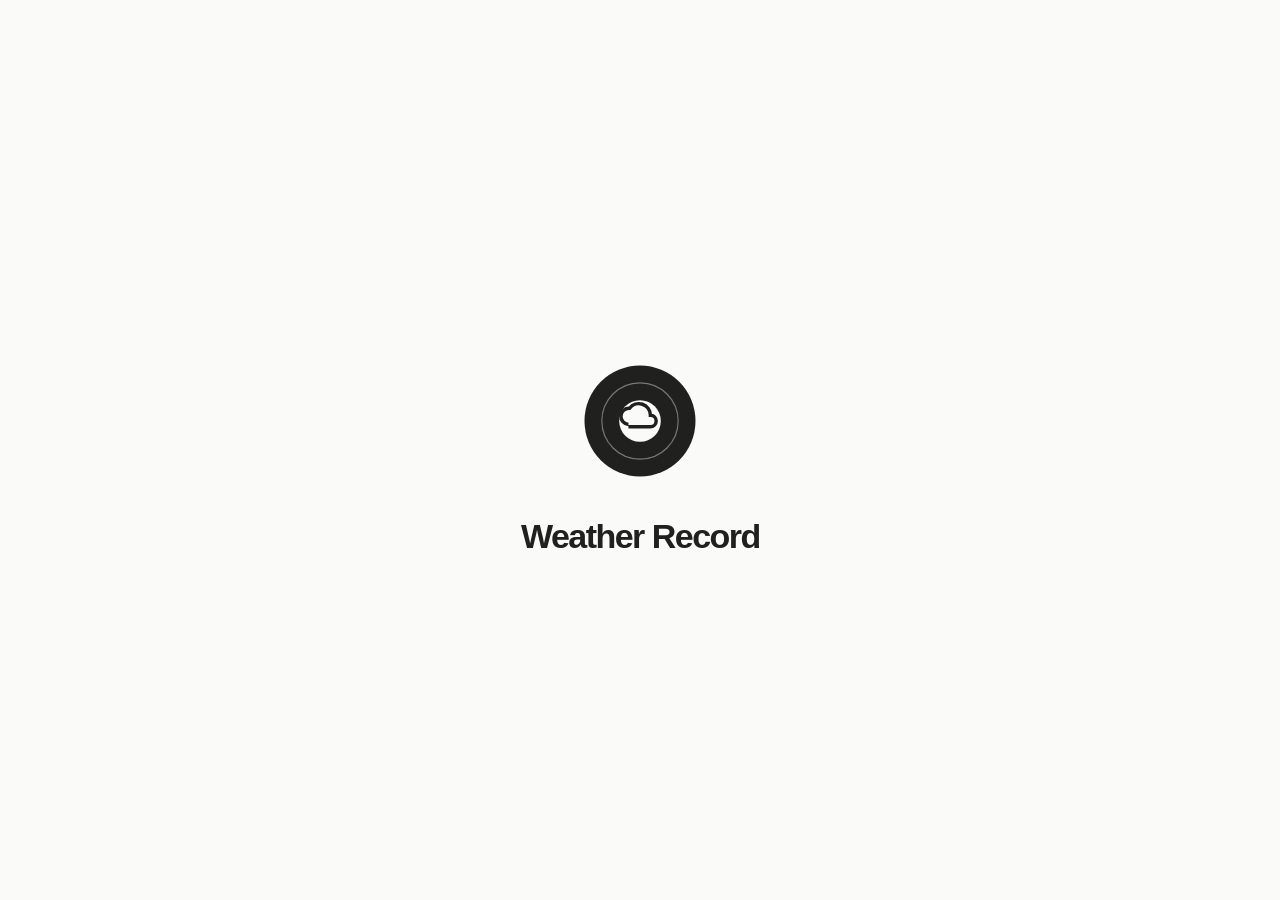
==== commit 7a0dc5b6: "Port AtmosRank, ratings, workout filtering and verified Spotify queues to Android and Windows" ====
--- a/web/index.html
+++ b/web/index.html
@@ -78,7 +78,9 @@
         <button class="rating-never" id="ratingNever" type="button">不再提醒这首歌</button>
       </div>
     </div>
+    <script src="atmos-rank.js"></script>
     <script src="portable.js"></script>
+    <script src="portable-services.js"></script>
     <script src="bootstrap.js?v=20261031-1800"></script>
     <script src="localization.js?v=20261101-newday1"></script>
     <script src="clean-app.js?v=20261101-track-rating1"></script>
